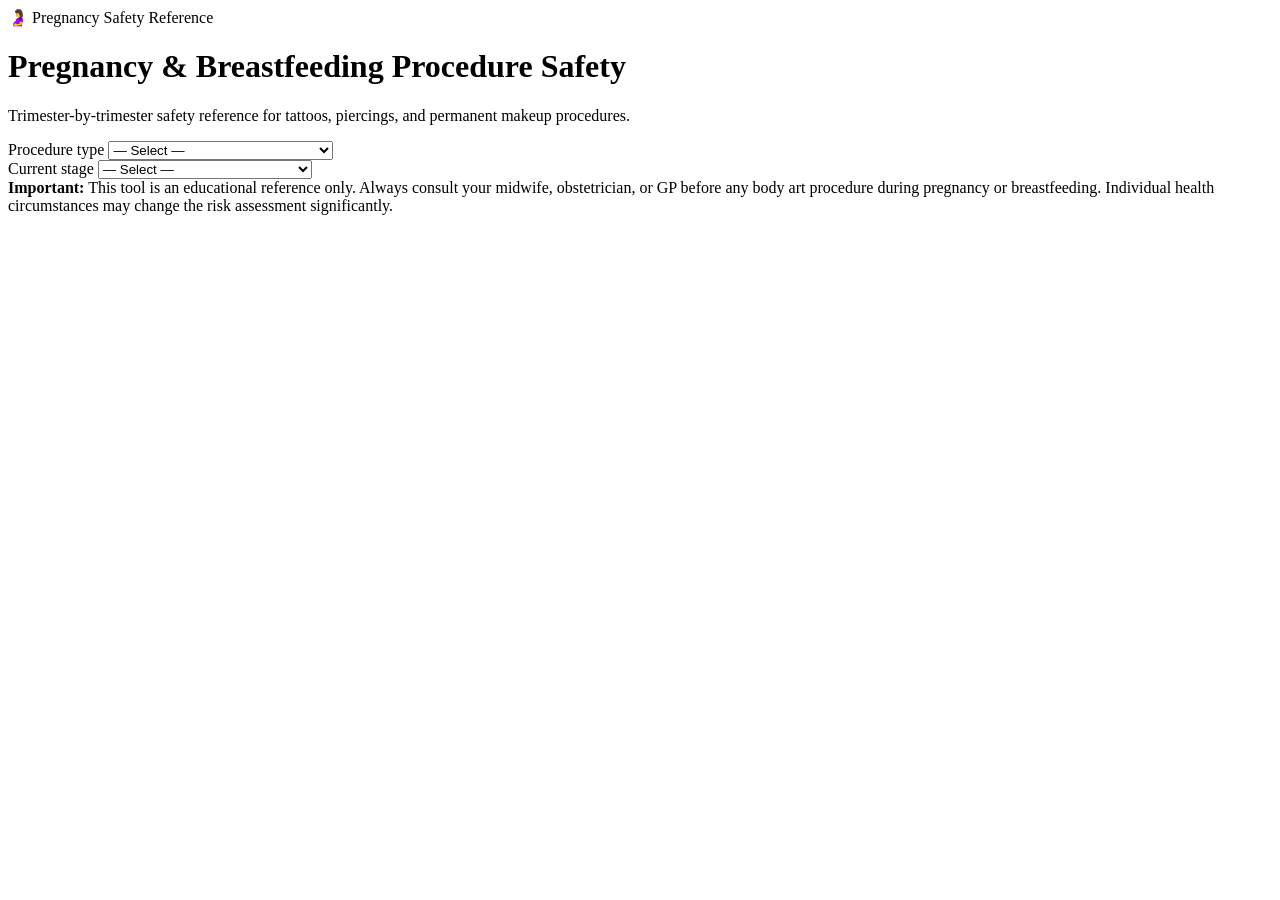
==== index.html @ 68d1c208 "Publish pregnancy-piercing-safety standalone widget (static build + docs)" ====
<!DOCTYPE html>
<html lang="en">
<head>
  <meta name="robots" content="noindex, nofollow">
  <script>
    if (window.self !== window.top) {
      document.documentElement.setAttribute('data-theme', 'dark');
      window.addEventListener('message', function(e) {
        if (e.data && e.data.type === 'poli-theme') {
          document.documentElement.setAttribute('data-theme', e.data.light ? 'light' : 'dark');
        }
      });
    }
  </script>
  <meta charset="UTF-8">
  <meta name="viewport" content="width=device-width, initial-scale=1.0">
  <meta name="description" content="Check the safety of tattoos, piercings, and permanent makeup during pregnancy and breastfeeding. Trimester-by-trimester reference for body art procedures.">
  <title>Pregnancy & Breastfeeding Procedure Safety | Poli International</title>
  <link rel="stylesheet" href="/tools/pregnancy-piercing-safety/css/style.css">
</head>
<body>
<div class="tool-wrapper">

  <header class="tool-header">
    <div class="tool-header__badge">🤰 Pregnancy Safety Reference</div>
    <h1>Pregnancy & Breastfeeding Procedure Safety</h1>
    <p>Trimester-by-trimester safety reference for tattoos, piercings, and permanent makeup procedures.</p>
  </header>

  <div class="select-card">
    <div class="form-grid">
      <div class="form-field">
        <label for="procedure">Procedure type</label>
        <select id="procedure" class="input-field">
          <option value="">— Select —</option>
          <option value="tattoo">New tattoo</option>
          <option value="piercing">Body piercing (non-ear)</option>
          <option value="earlobe">Earlobe piercing</option>
          <option value="pmu">Permanent makeup / microblading</option>
          <option value="removal">Tattoo laser removal</option>
        </select>
      </div>
      <div class="form-field">
        <label for="stage">Current stage</label>
        <select id="stage" class="input-field">
          <option value="">— Select —</option>
          <option value="trying">Trying to conceive</option>
          <option value="first">First trimester (weeks 1–12)</option>
          <option value="second">Second trimester (weeks 13–26)</option>
          <option value="third">Third trimester (weeks 27–40)</option>
          <option value="breastfeeding">Breastfeeding / postpartum</option>
        </select>
      </div>
    </div>
  </div>

  <div id="result"></div>

  <div class="disclaimer">
    <strong>Important:</strong> This tool is an educational reference only. Always consult your midwife, obstetrician,
    or GP before any body art procedure during pregnancy or breastfeeding. Individual health circumstances may
    change the risk assessment significantly.
  </div>

</div>
<script src="/tools/pregnancy-piercing-safety/js/app.js"></script>
</body>
</html>
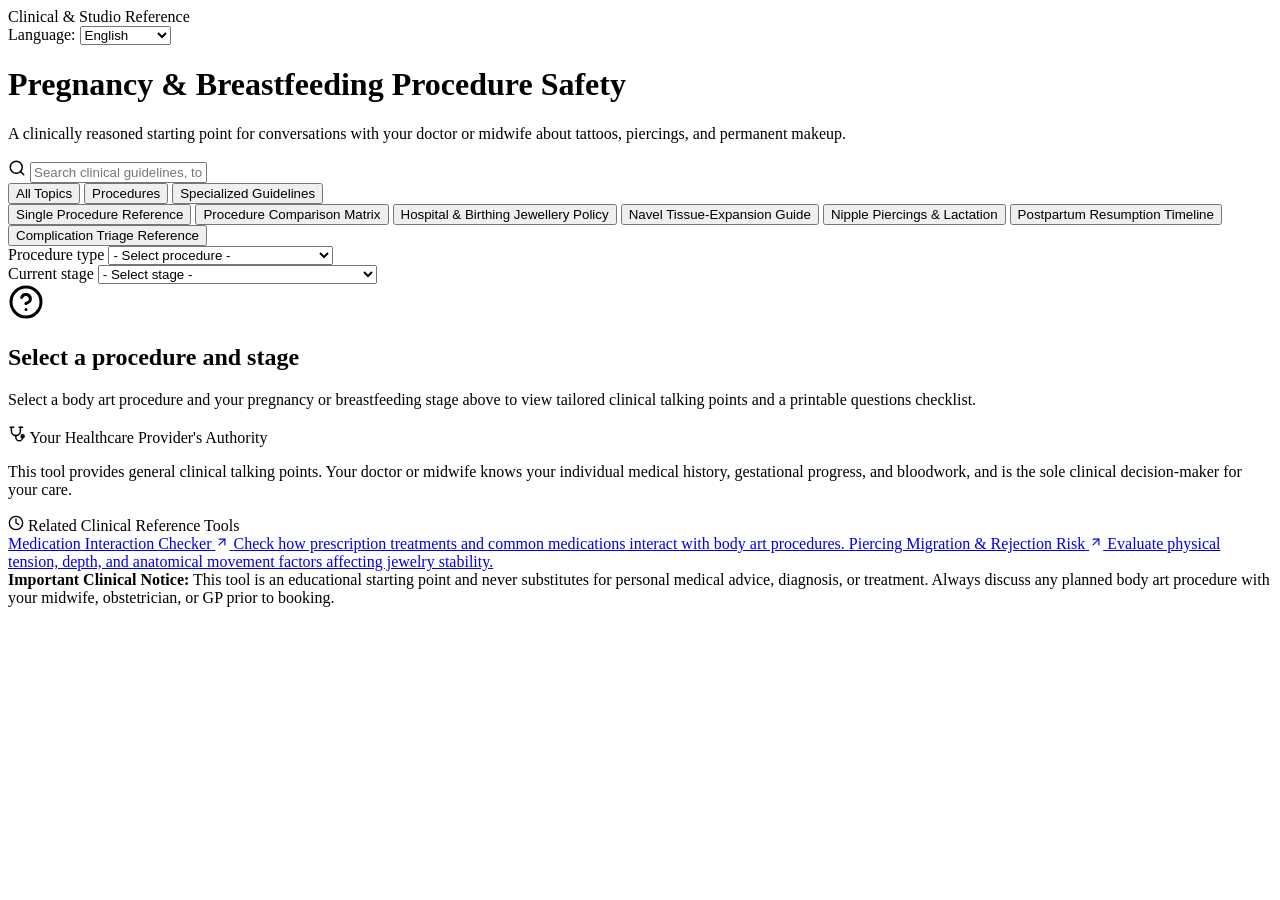
==== commit a05a3231: "sync index.html from the live site The website copy of this tool moved on and the repo did not, so a" ====
--- a/index.html
+++ b/index.html
@@ -14,55 +14,182 @@
   </script>
   <meta charset="UTF-8">
   <meta name="viewport" content="width=device-width, initial-scale=1.0">
-  <meta name="description" content="Check the safety of tattoos, piercings, and permanent makeup during pregnancy and breastfeeding. Trimester-by-trimester reference for body art procedures.">
-  <title>Pregnancy & Breastfeeding Procedure Safety | Poli International</title>
+  <meta name="description" content="Clinically reasoned starting point for conversations with your doctor or midwife about tattoo, piercing, and PMU procedures during pregnancy and breastfeeding.">
+  <meta property="og:title" content="Pregnancy & Breastfeeding Procedure Safety Reference | Poli International">
+  <meta property="og:description" content="Clinically reasoned starting point for conversations with your doctor or midwife about tattoo, piercing, and PMU procedures during pregnancy and breastfeeding.">
+  <meta property="og:type" content="website">
+  <meta name="twitter:card" content="summary_large_image">
+  <title data-i18n="meta.title">Pregnancy & Breastfeeding Procedure Safety Reference | Poli International</title>
   <link rel="stylesheet" href="/tools/pregnancy-piercing-safety/css/style.css">
+<script type='application/ld+json'>
+{
+  "@context": "https://schema.org",
+  "@type": "WebApplication",
+  "name": "Pregnancy & Breastfeeding Procedure Safety Reference",
+  "url": "https://poliinternational.com/pregnancy-piercing-safety/",
+  "description": "Questions to take to your midwife, obstetrician or GP about tattoos, piercings, PMU and laser removal while trying to conceive, pregnant or breastfeeding, stage by stage. A conversation starter, not a verdict.",
+  "inLanguage": ["en", "fr", "de", "es", "it", "nl", "pt"],
+  "applicationCategory": "UtilityApplication",
+  "operatingSystem": "Any",
+  "browserRequirements": "Requires JavaScript. Requires HTML5.",
+  "offers": {
+    "@type": "Offer",
+    "price": "0",
+    "priceCurrency": "USD"
+  },
+  "author": {
+    "@type": "Organization",
+    "name": "Poli International",
+    "url": "https://poliinternational.com"
+  },
+  "creator": {
+    "@type": "Organization",
+    "name": "Poli International",
+    "url": "https://poliinternational.com"
+  },
+  "maintainer": {
+    "@type": "Organization",
+    "name": "Poli International",
+    "url": "https://poliinternational.com"
+  },
+  "dateModified": "2026-09-26",
+  "license": "https://opensource.org/licenses/MIT",
+  "isAccessibleForFree": true
+}
+</script>
+  <link rel="stylesheet" href="/tools/shared/theme.css">
+  <script src="/js/input-guards.js"></script>
+  <link rel="stylesheet" href="/tools/shared/print.css" media="print">
+  <link rel="stylesheet" href="/tools/shared/a11y.css">
 </head>
 <body>
 <div class="tool-wrapper">
 
   <header class="tool-header">
-    <div class="tool-header__badge">🤰 Pregnancy Safety Reference</div>
-    <h1>Pregnancy & Breastfeeding Procedure Safety</h1>
-    <p>Trimester-by-trimester safety reference for tattoos, piercings, and permanent makeup procedures.</p>
+    <div class="top-bar">
+      <div class="tool-header__badge" data-i18n="app.badge">Clinical & Studio Reference</div>
+      <div class="lang-selector-wrap">
+        <label for="language-select" class="lang-label" data-i18n="app.lang_label">Language:</label>
+        <select id="language-select" class="lang-select">
+          <option value="en" data-i18n="lang.en">English</option>
+          <option value="de" data-i18n="lang.de">Deutsch</option>
+          <option value="fr" data-i18n="lang.fr">Français</option>
+          <option value="es" data-i18n="lang.es">Español</option>
+          <option value="it" data-i18n="lang.it">Italiano</option>
+          <option value="nl" data-i18n="lang.nl">Nederlands</option>
+          <option value="pt" data-i18n="lang.pt">Português</option>
+        </select>
+      </div>
+    </div>
+    <h1 data-i18n="app.title">Pregnancy & Breastfeeding Procedure Safety</h1>
+    <p data-i18n="app.subtitle">A clinically reasoned starting point for conversations with your doctor or midwife about tattoos, piercings, and permanent makeup.</p>
   </header>
 
-  <div class="select-card">
+  <!-- Quick Filter & Search Bar for Clinical Topics & Guidelines -->
+  <div class="search-bar-wrap" id="search-bar-wrap">
+    <div class="search-input-box">
+      <span class="search-icon" aria-hidden="true">
+        <svg width="18" height="18" viewBox="0 0 24 24" fill="none" stroke="currentColor" stroke-width="2" stroke-linecap="round" stroke-linejoin="round"><circle cx="11" cy="11" r="8"/><line x1="21" y1="21" x2="16.65" y2="16.65"/></svg>
+      </span>
+      <input type="text" id="topic-search-input" class="search-input" placeholder="Search clinical guidelines, topics, or materials (e.g., piercing, navel, mastitis)..." aria-label="Search clinical guidelines and safety topics" autocomplete="off" />
+      <button type="button" id="search-clear-btn" class="search-clear-btn" aria-label="Clear search" title="Clear search" hidden>
+        <svg width="14" height="14" viewBox="0 0 24 24" fill="none" stroke="currentColor" stroke-width="2" stroke-linecap="round" stroke-linejoin="round"><line x1="18" y1="6" x2="6" y2="18"/><line x1="6" y1="6" x2="18" y2="18"/></svg>
+      </button>
+    </div>
+    <div class="search-filter-pills" id="search-filter-pills">
+      <button type="button" class="search-filter-pill active" data-filter="all" data-i18n="search.filter_all">All Topics</button>
+      <button type="button" class="search-filter-pill" data-filter="procedures" data-i18n="search.filter_procedures">Procedures</button>
+      <button type="button" class="search-filter-pill" data-filter="guidelines" data-i18n="search.filter_guidelines">Specialized Guidelines</button>
+    </div>
+  </div>
+
+  <div class="mode-nav-wrap">
+    <div class="mode-nav-scroll">
+      <button type="button" class="mode-btn active" id="btn-mode-reference" data-mode="reference" data-i18n="nav.mode_reference">Single Procedure Reference</button>
+      <button type="button" class="mode-btn" id="btn-mode-compare" data-mode="compare" data-i18n="nav.mode_compare">Procedure Comparison Matrix</button>
+      <button type="button" class="mode-btn" id="btn-mode-hospital" data-mode="hospital" data-i18n="nav.mode_hospital">Hospital & Birthing Jewellery Policy</button>
+      <button type="button" class="mode-btn" id="btn-mode-navel" data-mode="navel" data-i18n="nav.mode_navel">Navel Tissue-Expansion Guide</button>
+      <button type="button" class="mode-btn" id="btn-mode-nipple" data-mode="nipple" data-i18n="nav.mode_nipple">Nipple Piercings & Lactation</button>
+      <button type="button" class="mode-btn" id="btn-mode-postpartum" data-mode="postpartum" data-i18n="nav.mode_postpartum">Postpartum Resumption Timeline</button>
+      <button type="button" class="mode-btn" id="btn-mode-triage" data-mode="triage" data-i18n="nav.mode_triage">Complication Triage Reference</button>
+    </div>
+  </div>
+
+  <div class="select-card" id="select-card">
     <div class="form-grid">
       <div class="form-field">
-        <label for="procedure">Procedure type</label>
+        <label for="procedure" data-i18n="form.procedure_label">Procedure type</label>
         <select id="procedure" class="input-field">
-          <option value="">— Select —</option>
-          <option value="tattoo">New tattoo</option>
-          <option value="piercing">Body piercing (non-ear)</option>
-          <option value="earlobe">Earlobe piercing</option>
-          <option value="pmu">Permanent makeup / microblading</option>
-          <option value="removal">Tattoo laser removal</option>
+          <option value="" data-i18n="form.procedure_placeholder">- Select procedure -</option>
+          <option value="tattoo" data-i18n="proc.tattoo">New tattoo</option>
+          <option value="piercing" data-i18n="proc.piercing">Body piercing (non-ear)</option>
+          <option value="earlobe" data-i18n="proc.earlobe">Earlobe piercing</option>
+          <option value="pmu" data-i18n="proc.pmu">Permanent makeup / microblading</option>
+          <option value="removal" data-i18n="proc.removal">Tattoo laser removal</option>
         </select>
       </div>
       <div class="form-field">
-        <label for="stage">Current stage</label>
+        <label for="stage" data-i18n="form.stage_label">Current stage</label>
         <select id="stage" class="input-field">
-          <option value="">— Select —</option>
-          <option value="trying">Trying to conceive</option>
-          <option value="first">First trimester (weeks 1–12)</option>
-          <option value="second">Second trimester (weeks 13–26)</option>
-          <option value="third">Third trimester (weeks 27–40)</option>
-          <option value="breastfeeding">Breastfeeding / postpartum</option>
+          <option value="" data-i18n="form.stage_placeholder">- Select stage -</option>
+          <option value="trying" data-i18n="stage.trying">Trying to conceive (pre-conception window)</option>
+          <option value="first" data-i18n="stage.first">First trimester (weeks 1-12)</option>
+          <option value="second" data-i18n="stage.second">Second trimester (weeks 13-26)</option>
+          <option value="third" data-i18n="stage.third">Third trimester (weeks 27-40)</option>
+          <option value="breastfeeding" data-i18n="stage.breastfeeding">Breastfeeding / postpartum</option>
         </select>
       </div>
     </div>
   </div>
 
+  <div id="prompt-card" class="prompt-card">
+    <div class="prompt-icon">
+      <svg width="36" height="36" viewBox="0 0 24 24" fill="none" stroke="currentColor" stroke-width="2" stroke-linecap="round" stroke-linejoin="round" aria-hidden="true"><circle cx="12" cy="12" r="10"/><path d="M9.09 9a3 3 0 0 1 5.83 1c0 2-3 3-3 3"/><line x1="12" y1="17" x2="12.01" y2="17"/></svg>
+    </div>
+    <h2 data-i18n="prompt.title">Select a procedure and stage</h2>
+    <p data-i18n="prompt.body">Select a body art procedure and your pregnancy or breastfeeding stage above to view tailored clinical talking points and a printable questions checklist.</p>
+  </div>
+
   <div id="result"></div>
 
+  <div class="authority-box">
+    <div class="authority-title">
+      <svg width="18" height="18" viewBox="0 0 24 24" fill="none" stroke="currentColor" stroke-width="2" stroke-linecap="round" stroke-linejoin="round" aria-hidden="true"><path d="M4.5 3v5a6 6 0 0 0 12 0V3"/><path d="M7.5 3H3"/><path d="M19.5 3h-4.5"/><path d="M10.5 14v2.5a4.5 4.5 0 0 0 9 0V15"/><circle cx="19.5" cy="15" r="2"/></svg>
+      <span data-i18n="section.authority_title">Your Healthcare Provider's Authority</span>
+    </div>
+    <p class="authority-body" data-i18n="section.authority_body">This tool provides general clinical talking points. Your doctor or midwife knows your individual medical history, gestational progress, and bloodwork, and is the sole clinical decision-maker for your care.</p>
+  </div>
+
+  <div class="sibling-tools">
+    <div class="sibling-tools-title">
+      <svg width="16" height="16" viewBox="0 0 24 24" fill="none" stroke="currentColor" stroke-width="2" stroke-linecap="round" stroke-linejoin="round" aria-hidden="true"><circle cx="12" cy="12" r="10"/><polyline points="12 6 12 12 16 14"/></svg>
+      <span data-i18n="section.sibling_title">Related Clinical Reference Tools</span>
+    </div>
+    <div class="sibling-grid">
+      <a href="https://poliinternational.com/medication-interaction-checker/" class="sibling-card" target="_top">
+        <span class="sibling-name">
+          <span data-i18n="sibling.med_title">Medication Interaction Checker</span>
+          <svg width="14" height="14" viewBox="0 0 24 24" fill="none" stroke="currentColor" stroke-width="2" stroke-linecap="round" stroke-linejoin="round" aria-hidden="true"><line x1="7" y1="17" x2="17" y2="7"/><polyline points="7 7 17 7 17 17"/></svg>
+        </span>
+        <span class="sibling-desc" data-i18n="sibling.med_desc">Check how prescription treatments and common medications interact with body art procedures.</span>
+      </a>
+      <a href="https://poliinternational.com/piercing-migration-rejection-risk/" class="sibling-card" target="_top">
+        <span class="sibling-name">
+          <span data-i18n="sibling.migration_title">Piercing Migration & Rejection Risk</span>
+          <svg width="14" height="14" viewBox="0 0 24 24" fill="none" stroke="currentColor" stroke-width="2" stroke-linecap="round" stroke-linejoin="round" aria-hidden="true"><line x1="7" y1="17" x2="17" y2="7"/><polyline points="7 7 17 7 17 17"/></svg>
+        </span>
+        <span class="sibling-desc" data-i18n="sibling.migration_desc">Evaluate physical tension, depth, and anatomical movement factors affecting jewelry stability.</span>
+      </a>
+    </div>
+  </div>
+
   <div class="disclaimer">
-    <strong>Important:</strong> This tool is an educational reference only. Always consult your midwife, obstetrician,
-    or GP before any body art procedure during pregnancy or breastfeeding. Individual health circumstances may
-    change the risk assessment significantly.
+    <strong data-i18n="disclaimer.title">Important Clinical Notice:</strong>
+    <span data-i18n="disclaimer.body">This tool is an educational starting point and never substitutes for personal medical advice, diagnosis, or treatment. Always discuss any planned body art procedure with your midwife, obstetrician, or GP prior to booking.</span>
   </div>
 
 </div>
+<script src="/tools/pregnancy-piercing-safety/js/features.js"></script>
 <script src="/tools/pregnancy-piercing-safety/js/app.js"></script>
 </body>
 </html>
